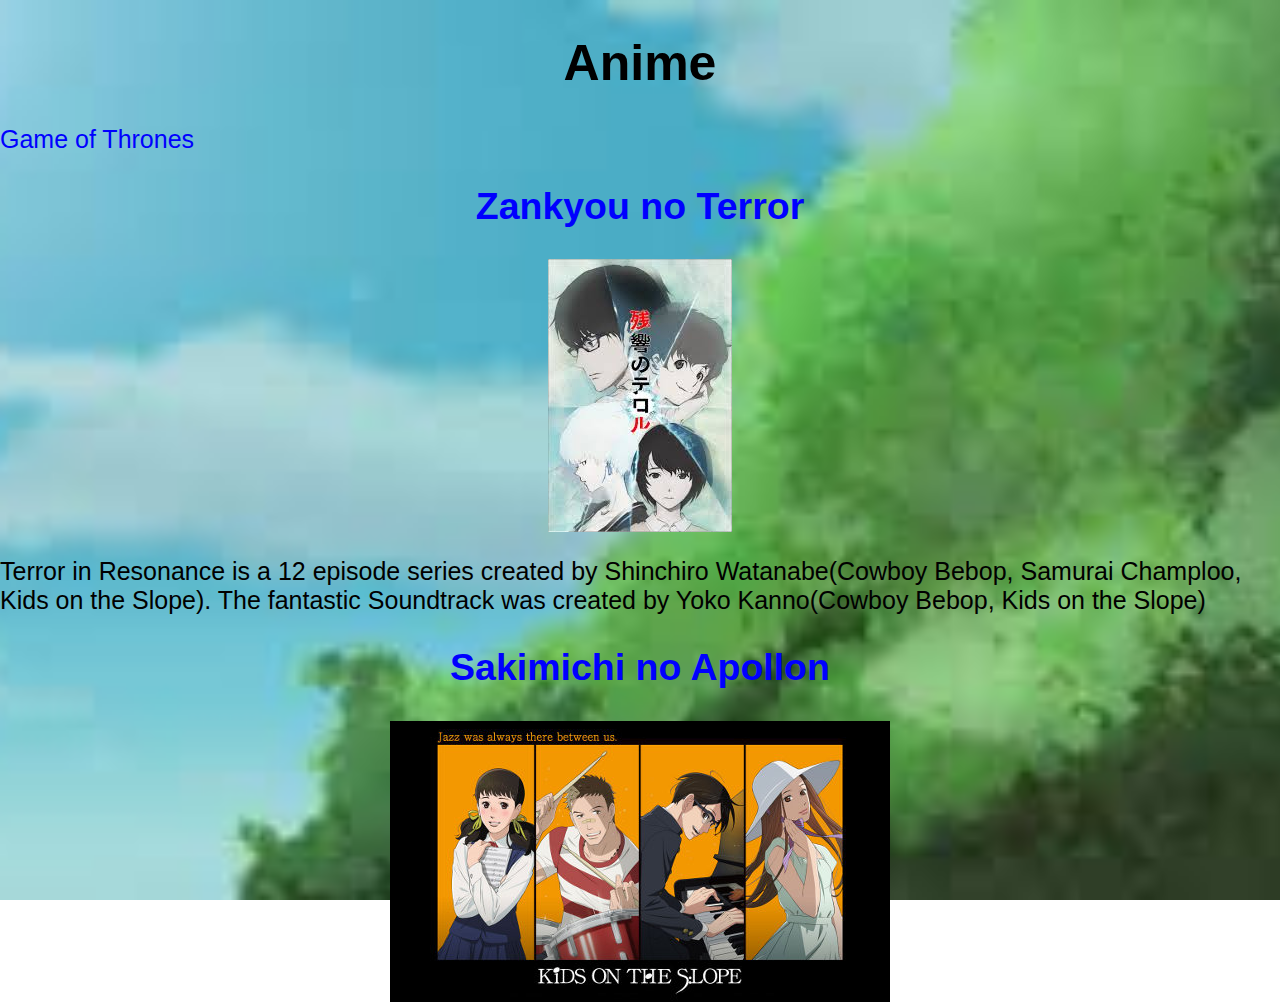
==== Anime.html @ e0d66817 "day 2" ====
<!DOCTYPE html>
<html>
<head>
	<title>Anime</title>
	<link href="css/Anime.css" rel="stylesheet" />
</head>
<body>
<center><h1>Anime</h1></center>
<a href="Game of Thrones.html">Game of Thrones</a>
<h2><a href="https://en.wikipedia.org/wiki/Terror_in_Resonance">Zankyou no Terror</a></h2>
<img src= "img/Zankyou.jpg">
<p>Terror in Resonance is a 12 episode series created by Shinchiro Watanabe(Cowboy Bebop, Samurai Champloo, Kids on the Slope).  
The fantastic Soundtrack was created by Yoko Kanno(Cowboy Bebop, Kids on the Slope)</p>

<h2><a href="https://en.wikipedia.org/wiki/Kids_on_the_Slope">Sakimichi no Apollon</a></h2>
<img src= "img/Sakimichi.jpg">




</body>
</html>
---- css/Anime.css ----
body{
font-size: 25px;
font-family: sans-serif;
background: url("../img/background(a).jpg") no-repeat center center fixed;
background-size: cover;
margin: 0;
}
a {
color: blue;
text-decoration: none;
}
a:hover {
text-decoration: underline;
}
h2{
text-align: center;
}
img {
display: block;
margin-left: auto;
margin-right: auto;
}
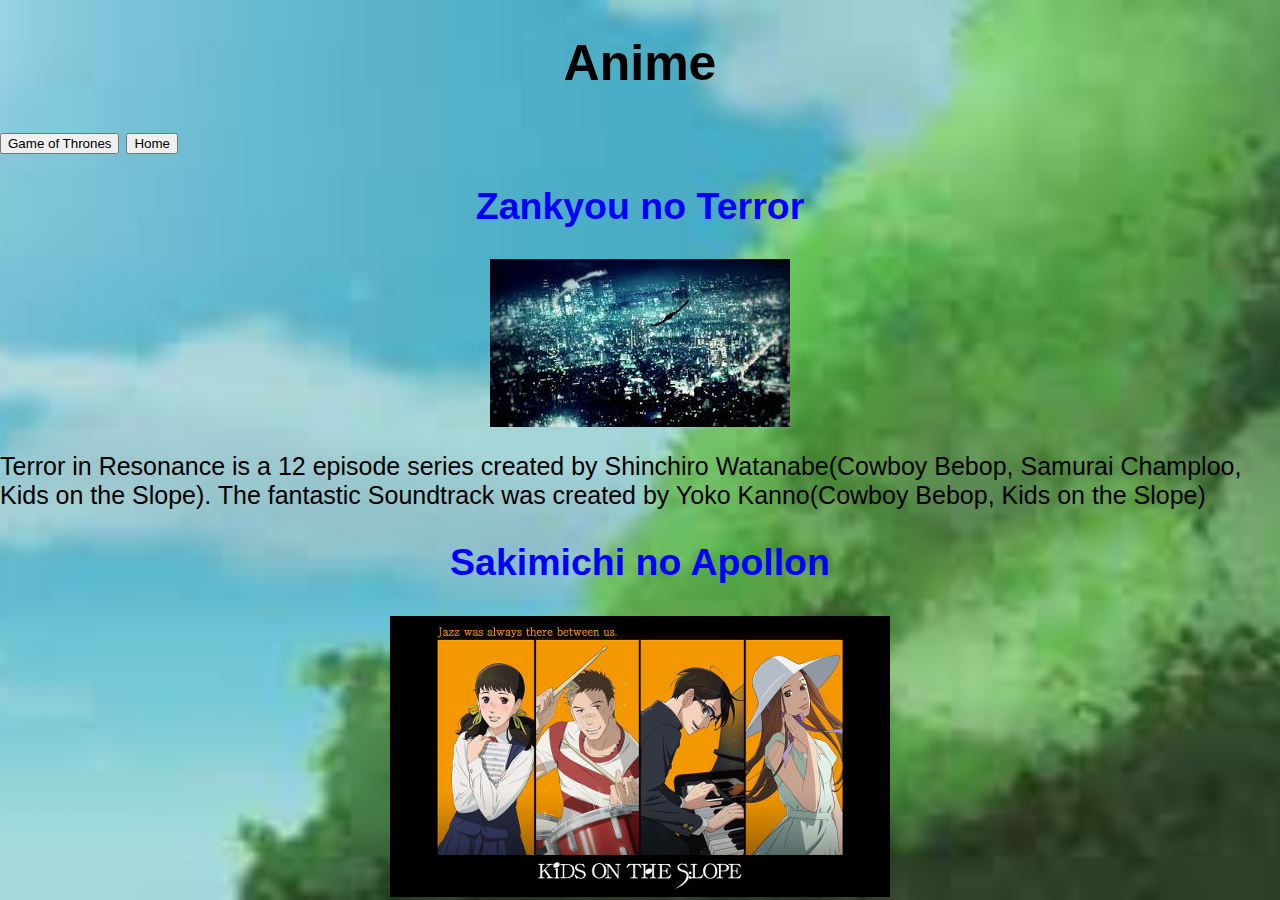
==== commit 342e5792: "day 3" ====
--- a/Anime.html
+++ b/Anime.html
@@ -6,17 +6,18 @@
 </head>
 <body>
 <center><h1>Anime</h1></center>
-<a href="Game of Thrones.html">Game of Thrones</a>
+<a href="Game of Thrones.html"><button>Game of Thrones</button></a>
+<a href="index.html"><button>Home</button></a>
 <h2><a href="https://en.wikipedia.org/wiki/Terror_in_Resonance">Zankyou no Terror</a></h2>
-<img src= "img/Zankyou.jpg">
+<img id="slides" src= "img/Zankyou1.jpg"> 
 <p>Terror in Resonance is a 12 episode series created by Shinchiro Watanabe(Cowboy Bebop, Samurai Champloo, Kids on the Slope).  
 The fantastic Soundtrack was created by Yoko Kanno(Cowboy Bebop, Kids on the Slope)</p>
 
 <h2><a href="https://en.wikipedia.org/wiki/Kids_on_the_Slope">Sakimichi no Apollon</a></h2>
-<img src= "img/Sakimichi.jpg">
+<img src= "img/Sakimichi1.jpg">
 
 
 
-
+<script src="js/anime.js"></script>
 </body>
 </html>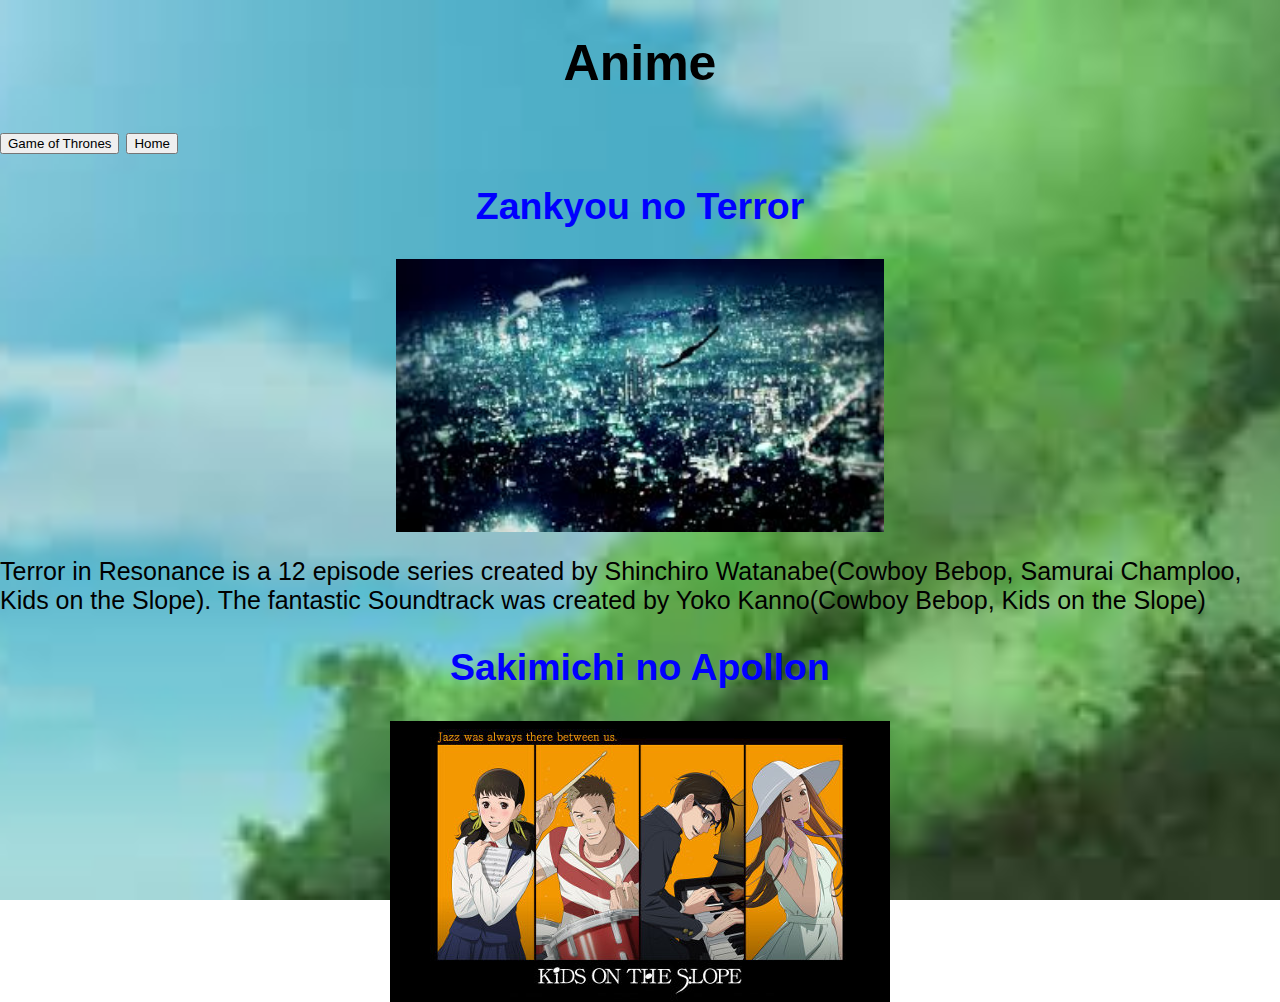
==== commit e8b0b1b3: "4" ====
--- a/Anime.html
+++ b/Anime.html
@@ -9,7 +9,9 @@
 <a href="Game of Thrones.html"><button>Game of Thrones</button></a>
 <a href="index.html"><button>Home</button></a>
 <h2><a href="https://en.wikipedia.org/wiki/Terror_in_Resonance">Zankyou no Terror</a></h2>
-<img id="slides" src= "img/Zankyou1.jpg"> 
+<div class="slideshow">
+<img id="slides" src= "img/Zankyou1.jpg" height="100%"> 
+</div>
 <p>Terror in Resonance is a 12 episode series created by Shinchiro Watanabe(Cowboy Bebop, Samurai Champloo, Kids on the Slope).  
 The fantastic Soundtrack was created by Yoko Kanno(Cowboy Bebop, Kids on the Slope)</p>
 
--- a/css/Anime.css
+++ b/css/Anime.css
@@ -19,4 +19,8 @@
 display: block;
 margin-left: auto;
 margin-right: auto;
+}
+.slideshow{
+ height:273px;
+ width:100%;
 }